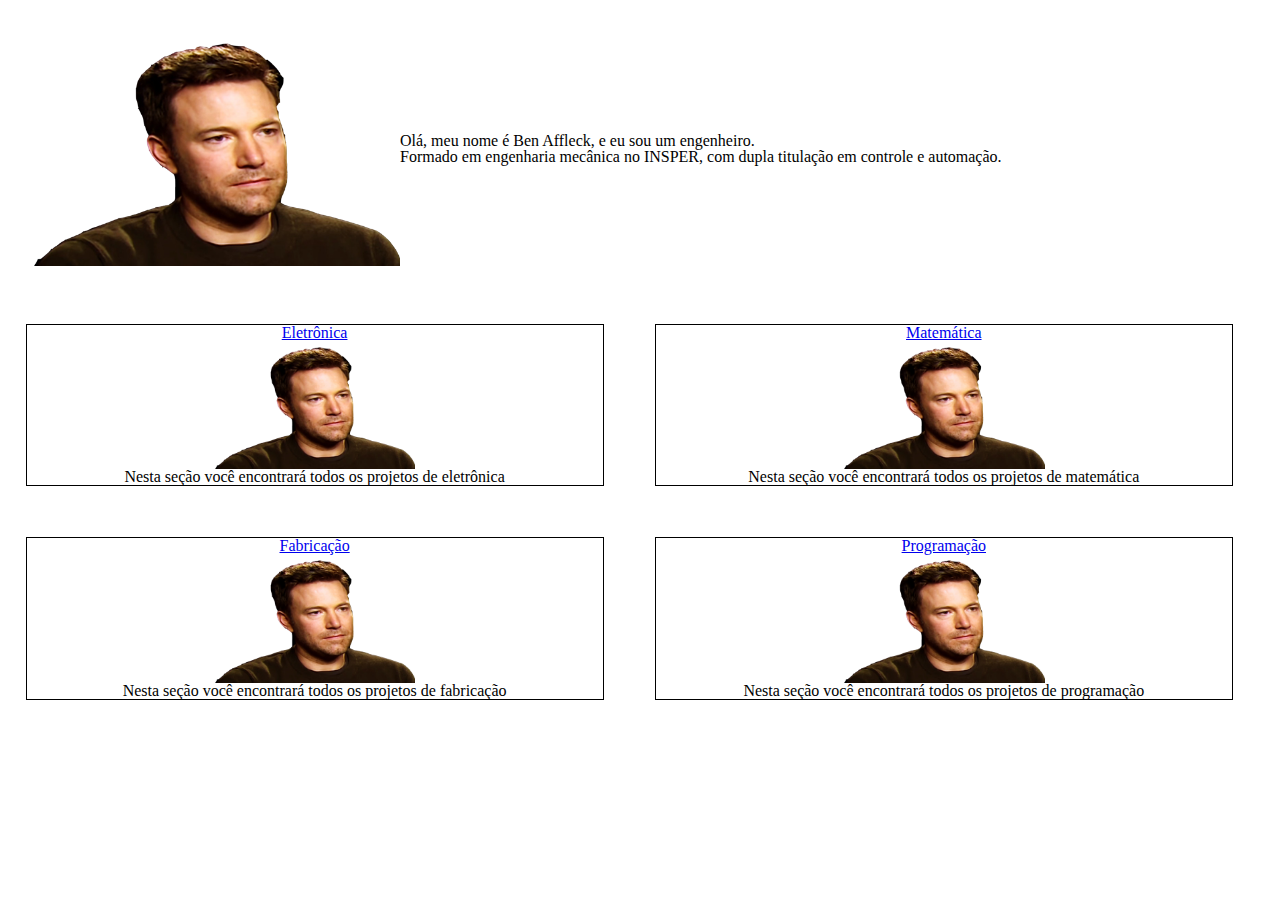
==== 8/index.html @ 52e119e7 "initial commit" ====
<!DOCTYPE html>
<html lang="pt-br">
<head>
  <title>Portfólio de Engenharia</title>
  <link href="assets/css/reset.css" rel="stylesheet">
  <link href="assets/css/main.css" rel="stylesheet">
  <link href="assets/css/index.css" rel="stylesheet">

  <meta charset="utf-8">
</head>
<body>
  <main class = "main">
    <header class = "main-header">
      <img class = "index-title-img" src= "assets/img/aw.png" alt="Ator Ben Affleck (Batman) triste.">
      <div class="index-title">
        <p>
          Olá, meu nome é Ben Affleck, e eu sou um engenheiro.
        </p>
        <p>
          Formado em engenharia mecânica no INSPER, com dupla titulação em controle e automação. 
        </p>
      </div>
    </header>
    <ul class="sections-menu">
      <li class="sections-menu-item">
        <img class="sections-menu-item-image" src="assets/img/aw.png" alt="Ator Ben Affleck (Batman) triste.">
        <div class="sections-menu-item-title">
          <p>
            <a href="categoria.html">Eletrônica</a>
          </p>
        </div>
        <div class = "sections-menu-item-description">
          <p>
            Nesta seção você encontrará todos os projetos de eletrônica
          </p>
        </div>
      </li>

      <li class="sections-menu-item">
        <img class="sections-menu-item-image" src="assets/img/aw.png" alt="Ator Ben Affleck (Batman) triste.">
        <div class="sections-menu-item-title">
          <p>
            <a href="categoria.html"> Matemática </a>
          </p>
        </div>
        <div class = "sections-menu-item-description">
          <p>
            Nesta seção você encontrará todos os projetos de matemática
          </p>
        </div>
      </li>

      <li class="sections-menu-item">
        <img class="sections-menu-item-image" src="assets/img/aw.png" alt="Ator Ben Affleck (Batman) triste.">
        <div class="sections-menu-item-title">
          <p>
            <a href="categoria.html">Fabricação</a>
          </p>
        </div>
        <div class = "sections-menu-item-description">
          <p>
            Nesta seção você encontrará todos os projetos de fabricação
          </p>
        </div>
      </li>

      <li class="sections-menu-item">
        <img class="sections-menu-item-image" src="assets/img/aw.png" alt="Ator Ben Affleck (Batman) triste.">
        <div class="sections-menu-item-title">
          <p>
            <a href="categoria.html">Programação</a>
          </p>
        </div>
        <div class = "sections-menu-item-description">
          <p>
            Nesta seção você encontrará todos os projetos de programação
          </p>
        </div>
      </li>
    </ul>
  </main>
</body>
</html>
---- 8/assets/css/main.css ----
.main {

}
---- 8/assets/css/index.css ----
/* index.html */


.main-header {
  display: flex;
  margin: 2rem;
  flex-direction: row;
  justify-content: flex-start;
  align-items: center; 
}

.index-title {
}

.index-title-img {
  max-width: 23rem;
  max-height: 16rem;

}


.sections-menu {
display: flex;
flex-direction: row;
flex-wrap: wrap;
}

.sections-menu-item {
  display: flex;
  flex-wrap: wrap;
  margin: 2%;
  border-style: solid;
  border-width: 1px;
  justify-content: center;
  flex-direction: column;
  align-items: center;
  max-width: 45%;
}

.sections-menu-item-title {
order: -1;
}

.sections-menu-item-image {
max-width: 35%
}
.sections-menu-item-description {
  }






/*


.main-header {
 margin: 8px;
 width: 1080px;
 height: 200px;
 border: double;
 border-width: 3px;
}

.index-title {
  display: inline;  
  position: absolute;
  left: 220px;
  top: 90px;
  text-align: left;
}
.index-title-img {
  position: absolute;
  top: 10px;
  left: 10px;
  width: 200px;
  height:200px;
}


.sections-menu {
  position: absolute;
  left: 10px;
  top: 280px;
  width: 1024px;
  height: 1024px;
  text-align: left;
}

.sections-menu-item {
  display: inline-block;
  position: relative;
  width: 400px;
  height: 350px;
  margin: 5px;
  background-color: gold;
}

.sections-menu-title {
  display: inline-block;
  position: relative;
  width: 600px;
  background-color: gold;
}

.sections-menu-item-image {
  position: absolute;
  left: 0px;
  top: 10px;
  width: 400px;
  height: 250px;
}

.sections-menu-item-text {
  position: absolute;
  left: 0px;
  top: 265px;
  width: 400px;
  height: 450px;
}

*/
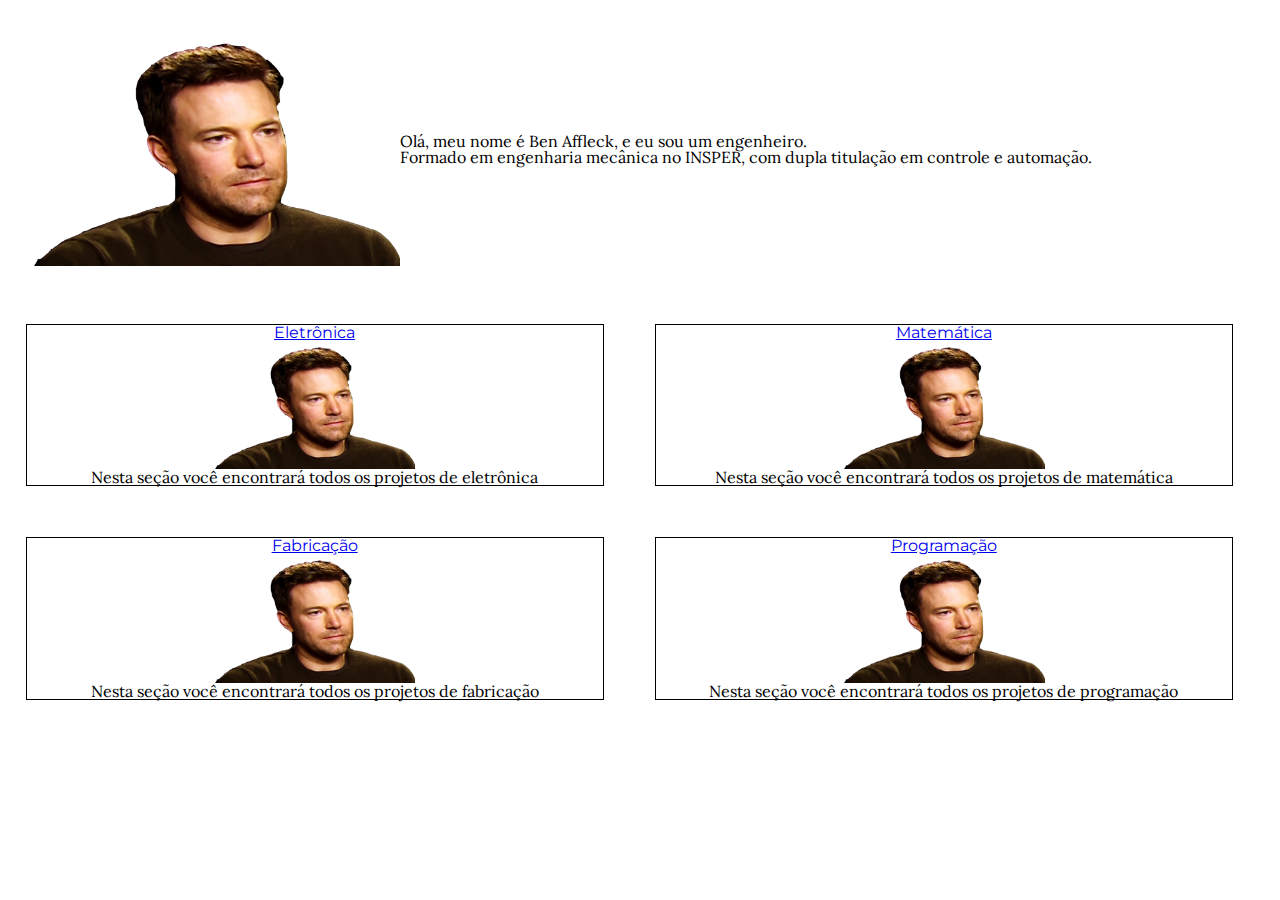
==== commit 9a5ff180: "Added better fonts." ====
--- a/8/index.html
+++ b/8/index.html
@@ -2,12 +2,18 @@
 <html lang="pt-br">
 <head>
   <title>Portfólio de Engenharia</title>
+  
   <link href="assets/css/reset.css" rel="stylesheet">
   <link href="assets/css/main.css" rel="stylesheet">
   <link href="assets/css/index.css" rel="stylesheet">
+  <link href="https://fonts.googleapis.com/css?family=Montserrat&display=swap" rel="stylesheet">
+  <link href="https://fonts.googleapis.com/css?family=Lora&display=swap" rel="stylesheet">
 
   <meta charset="utf-8">
 </head>
+
+
+
 <body>
   <main class = "main">
     <header class = "main-header">
@@ -21,6 +27,9 @@
         </p>
       </div>
     </header>
+    
+    
+    
     <ul class="sections-menu">
       <li class="sections-menu-item">
         <img class="sections-menu-item-image" src="assets/img/aw.png" alt="Ator Ben Affleck (Batman) triste.">
@@ -36,6 +45,8 @@
         </div>
       </li>
 
+
+
       <li class="sections-menu-item">
         <img class="sections-menu-item-image" src="assets/img/aw.png" alt="Ator Ben Affleck (Batman) triste.">
         <div class="sections-menu-item-title">
@@ -49,6 +60,8 @@
           </p>
         </div>
       </li>
+
+
 
       <li class="sections-menu-item">
         <img class="sections-menu-item-image" src="assets/img/aw.png" alt="Ator Ben Affleck (Batman) triste.">
@@ -64,6 +77,8 @@
         </div>
       </li>
 
+
+
       <li class="sections-menu-item">
         <img class="sections-menu-item-image" src="assets/img/aw.png" alt="Ator Ben Affleck (Batman) triste.">
         <div class="sections-menu-item-title">
@@ -77,6 +92,9 @@
           </p>
         </div>
       </li>
+      
+      
+      
     </ul>
   </main>
 </body>
--- a/8/assets/css/main.css
+++ b/8/assets/css/main.css
@@ -1,4 +1,27 @@
 .main {
-
+  font-family: 'Lora', serif, sans-serif;
 }
 
+.sections-menu-item-title {
+  font-family: 'Montserrat', sans-serif;  
+}
+
+
+.main-header {
+  display: flex;
+  margin: 2rem;
+  flex-direction: row;
+  justify-content: flex-start;
+  align-items: center; 
+}
+
+.index-title-img {
+  max-width: 23rem;
+  max-height: 16rem;
+}
+
+.sections-menu {
+  display: flex;
+  flex-direction: row;
+  flex-wrap: wrap;
+}
--- a/8/assets/css/index.css
+++ b/8/assets/css/index.css
@@ -1,123 +1,19 @@
-/* index.html */
-
-
-.main-header {
-  display: flex;
-  margin: 2rem;
-  flex-direction: row;
-  justify-content: flex-start;
-  align-items: center; 
-}
-
-.index-title {
-}
-
-.index-title-img {
-  max-width: 23rem;
-  max-height: 16rem;
-
-}
-
-
-.sections-menu {
-display: flex;
-flex-direction: row;
-flex-wrap: wrap;
-}
-
 .sections-menu-item {
-  display: flex;
-  flex-wrap: wrap;
-  margin: 2%;
-  border-style: solid;
-  border-width: 1px;
-  justify-content: center;
-  flex-direction: column;
-  align-items: center;
-  max-width: 45%;
+	display: flex;
+	flex-wrap: wrap;
+	margin: 2%;
+	border-style: solid;
+	border-width: 1px;
+	justify-content: center;
+	flex-direction: column;
+	align-items: center;
+	max-width: 45%;
 }
 
 .sections-menu-item-title {
-order: -1;
+	order: -1;
 }
 
 .sections-menu-item-image {
-max-width: 35%
+	max-width: 35%
 }
-.sections-menu-item-description {
-  }
-
-
-
-
-
-
-/*
-
-
-.main-header {
- margin: 8px;
- width: 1080px;
- height: 200px;
- border: double;
- border-width: 3px;
-}
-
-.index-title {
-  display: inline;  
-  position: absolute;
-  left: 220px;
-  top: 90px;
-  text-align: left;
-}
-.index-title-img {
-  position: absolute;
-  top: 10px;
-  left: 10px;
-  width: 200px;
-  height:200px;
-}
-
-
-.sections-menu {
-  position: absolute;
-  left: 10px;
-  top: 280px;
-  width: 1024px;
-  height: 1024px;
-  text-align: left;
-}
-
-.sections-menu-item {
-  display: inline-block;
-  position: relative;
-  width: 400px;
-  height: 350px;
-  margin: 5px;
-  background-color: gold;
-}
-
-.sections-menu-title {
-  display: inline-block;
-  position: relative;
-  width: 600px;
-  background-color: gold;
-}
-
-.sections-menu-item-image {
-  position: absolute;
-  left: 0px;
-  top: 10px;
-  width: 400px;
-  height: 250px;
-}
-
-.sections-menu-item-text {
-  position: absolute;
-  left: 0px;
-  top: 265px;
-  width: 400px;
-  height: 450px;
-}
-
-*/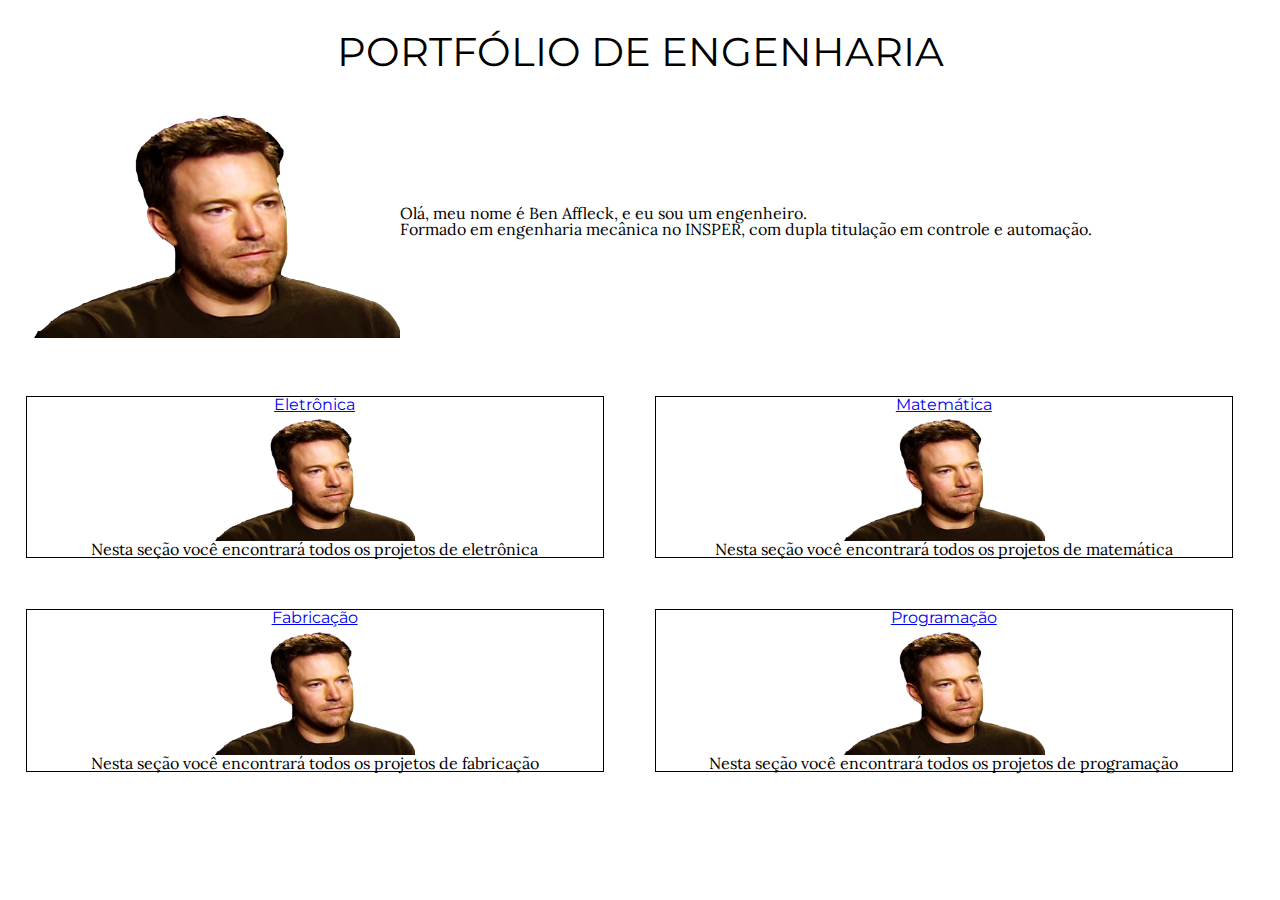
==== commit 775b6deb: "Cleaned up fonts. Reformatted." ====
--- a/8/index.html
+++ b/8/index.html
@@ -2,7 +2,7 @@
 <html lang="pt-br">
 <head>
   <title>Portfólio de Engenharia</title>
-  
+
   <link href="assets/css/reset.css" rel="stylesheet">
   <link href="assets/css/main.css" rel="stylesheet">
   <link href="assets/css/index.css" rel="stylesheet">
@@ -16,6 +16,9 @@
 
 <body>
   <main class = "main">
+    <h1 class = "page-title">
+      PORTFÓLIO DE ENGENHARIA
+    </h1>
     <header class = "main-header">
       <img class = "index-title-img" src= "assets/img/aw.png" alt="Ator Ben Affleck (Batman) triste.">
       <div class="index-title">
@@ -27,9 +30,9 @@
         </p>
       </div>
     </header>
-    
-    
-    
+
+
+
     <ul class="sections-menu">
       <li class="sections-menu-item">
         <img class="sections-menu-item-image" src="assets/img/aw.png" alt="Ator Ben Affleck (Batman) triste.">
@@ -92,9 +95,9 @@
           </p>
         </div>
       </li>
-      
-      
-      
+
+
+
     </ul>
   </main>
 </body>
--- a/8/assets/css/main.css
+++ b/8/assets/css/main.css
@@ -2,10 +2,9 @@
   font-family: 'Lora', serif, sans-serif;
 }
 
-.sections-menu-item-title {
+.sections-menu-item-title, .page-title, .subtitulo, .subtitulos {
   font-family: 'Montserrat', sans-serif;  
 }
-
 
 .main-header {
   display: flex;
@@ -25,3 +24,10 @@
   flex-direction: row;
   flex-wrap: wrap;
 }
+
+
+.home{
+  width : 3rem;
+  order: 1;
+}
+
--- a/8/assets/css/index.css
+++ b/8/assets/css/index.css
@@ -17,3 +17,10 @@
 .sections-menu-item-image {
 	max-width: 35%
 }
+
+.page-title {
+	display: flex;
+	margin: 2rem;
+	font-size: 2.5rem;
+	justify-content: center;
+}
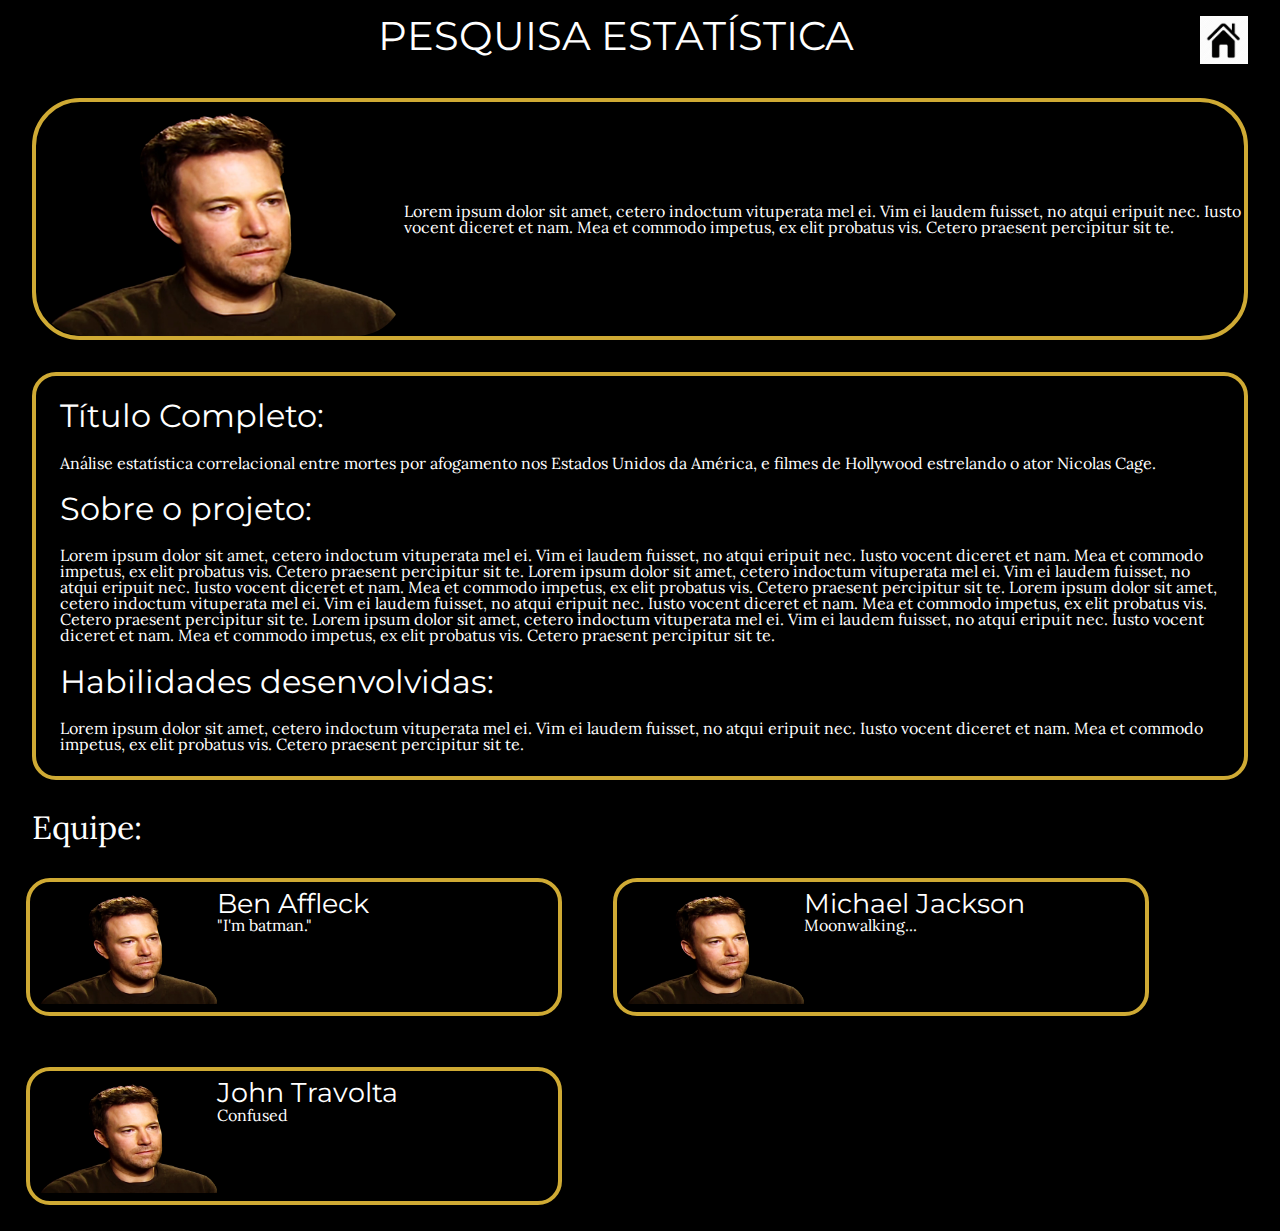
==== commit b7a33bea: "Restarted htmls based on templates." ====
--- a/8/index.html
+++ b/8/index.html
@@ -1,101 +1,107 @@
 <!DOCTYPE html>
 <html lang="pt-br">
 <head>
-  <title>Portfólio de Engenharia</title>
-
+  <title>Projeto</title>
   <link href="assets/css/reset.css" rel="stylesheet">
   <link href="assets/css/main.css" rel="stylesheet">
-  <link href="assets/css/index.css" rel="stylesheet">
+  <link href="assets/css/projeto.css" rel="stylesheet">
+  <link href="https://fonts.googleapis.com/css?family=Lora&display=swap" rel="stylesheet">
   <link href="https://fonts.googleapis.com/css?family=Montserrat&display=swap" rel="stylesheet">
-  <link href="https://fonts.googleapis.com/css?family=Lora&display=swap" rel="stylesheet">
+
 
   <meta charset="utf-8">
 </head>
+<body>
+  <main class = "main">
+    <header class="header">
+      <a class = "home-button" href="index.html">
+        <img class = "home-button" src = "assets/img/home.png" alt = "Home Button">
+      </a>
+      <h1 class = "main-title">
+        PESQUISA ESTATÍSTICA
+      </h1>
+    </header>
+
+
+    <div class = "sub-header">
+      <img class = "sub-header-img" src= "assets/img/aw.png" alt="Ator Ben Affleck (Batman) triste.">
+      <div class="sub-header-text">
+        <p>
+        Lorem ipsum dolor sit amet, cetero indoctum vituperata mel ei. Vim ei laudem fuisset, no atqui eripuit nec. Iusto vocent diceret et nam. Mea et commodo impetus, ex elit probatus vis. Cetero praesent percipitur sit te.        
+      </p>
+      </div>
+    </div>
 
 
 
-<body>
-  <main class = "main">
-    <h1 class = "page-title">
-      PORTFÓLIO DE ENGENHARIA
-    </h1>
-    <header class = "main-header">
-      <img class = "index-title-img" src= "assets/img/aw.png" alt="Ator Ben Affleck (Batman) triste.">
-      <div class="index-title">
-        <p>
-          Olá, meu nome é Ben Affleck, e eu sou um engenheiro.
-        </p>
-        <p>
-          Formado em engenharia mecânica no INSPER, com dupla titulação em controle e automação. 
-        </p>
-      </div>
-    </header>
+    <div class="main-body">
+      <h1 class = "main-body-subtitle">
+        Título Completo:
+      </h1>
+      <p class="main-body-text">
+        Análise estatística correlacional entre mortes por afogamento nos Estados Unidos da América, e filmes de Hollywood estrelando o ator Nicolas Cage.
+      </p>
+      <h1 class = "main-body-subtitle">
+        Sobre o projeto:
+      </h1>
+      <p class="main-body-text">
+        Lorem ipsum dolor sit amet, cetero indoctum vituperata mel ei. Vim ei laudem fuisset, no atqui eripuit nec. Iusto vocent diceret et nam. Mea et commodo impetus, ex elit probatus vis. Cetero praesent percipitur sit te.
+        Lorem ipsum dolor sit amet, cetero indoctum vituperata mel ei. Vim ei laudem fuisset, no atqui eripuit nec. Iusto vocent diceret et nam. Mea et commodo impetus, ex elit probatus vis. Cetero praesent percipitur sit te.
+        Lorem ipsum dolor sit amet, cetero indoctum vituperata mel ei. Vim ei laudem fuisset, no atqui eripuit nec. Iusto vocent diceret et nam. Mea et commodo impetus, ex elit probatus vis. Cetero praesent percipitur sit te.
+        Lorem ipsum dolor sit amet, cetero indoctum vituperata mel ei. Vim ei laudem fuisset, no atqui eripuit nec. Iusto vocent diceret et nam. Mea et commodo impetus, ex elit probatus vis. Cetero praesent percipitur sit te.
+      </p>
+      <h1 class = "main-body-subtitle">
+        Habilidades desenvolvidas:
+      </h1>
+      <p class="main-body-text">
+        Lorem ipsum dolor sit amet, cetero indoctum vituperata mel ei. Vim ei laudem fuisset, no atqui eripuit nec. Iusto vocent diceret et nam. Mea et commodo impetus, ex elit probatus vis. Cetero praesent percipitur sit te.
+      </p>		
+    </div>
 
+    <h1 class = "menu-title">
+        Equipe:
+    </h1> 
 
-
-    <ul class="sections-menu">
-      <li class="sections-menu-item">
-        <img class="sections-menu-item-image" src="assets/img/aw.png" alt="Ator Ben Affleck (Batman) triste.">
-        <div class="sections-menu-item-title">
-          <p>
-            <a href="categoria.html">Eletrônica</a>
+    <ul class="menu">
+      <li class="menu-item">
+        <img class="menu-item-image" src="assets/img/aw.png" alt="Ator Ben Affleck (Batman) triste.">
+        <div>
+          <p class="menu-item-title">
+            Ben Affleck
           </p>
-        </div>
-        <div class = "sections-menu-item-description">
-          <p>
-            Nesta seção você encontrará todos os projetos de eletrônica
+          <p class = "menu-item-text">
+            "I'm batman."
           </p>
         </div>
       </li>
 
 
 
-      <li class="sections-menu-item">
-        <img class="sections-menu-item-image" src="assets/img/aw.png" alt="Ator Ben Affleck (Batman) triste.">
-        <div class="sections-menu-item-title">
-          <p>
-            <a href="categoria.html"> Matemática </a>
+      <li class="menu-item">
+        <img class="menu-item-image" src="assets/img/aw.png" alt="Ator Ben Affleck (Batman) triste.">
+        <div>
+          <p class="menu-item-title">
+            Michael Jackson 
           </p>
-        </div>
-        <div class = "sections-menu-item-description">
-          <p>
-            Nesta seção você encontrará todos os projetos de matemática
+          <p class = "menu-item-text">
+            Moonwalking...
           </p>
         </div>
       </li>
 
 
 
-      <li class="sections-menu-item">
-        <img class="sections-menu-item-image" src="assets/img/aw.png" alt="Ator Ben Affleck (Batman) triste.">
-        <div class="sections-menu-item-title">
-          <p>
-            <a href="categoria.html">Fabricação</a>
+      <li class="menu-item">
+        <img class="menu-item-image" src="assets/img/aw.png" alt="Ator Ben Affleck (Batman) triste.">
+        <div>
+          <p class="menu-item-title">
+            John Travolta
           </p>
-        </div>
-        <div class = "sections-menu-item-description">
-          <p>
-            Nesta seção você encontrará todos os projetos de fabricação
+          <p class = "menu-item-text">
+            Confused
           </p>
         </div>
       </li>
-
-
-
-      <li class="sections-menu-item">
-        <img class="sections-menu-item-image" src="assets/img/aw.png" alt="Ator Ben Affleck (Batman) triste.">
-        <div class="sections-menu-item-title">
-          <p>
-            <a href="categoria.html">Programação</a>
-          </p>
-        </div>
-        <div class = "sections-menu-item-description">
-          <p>
-            Nesta seção você encontrará todos os projetos de programação
-          </p>
-        </div>
-      </li>
-
 
 
     </ul>
--- a/8/assets/css/projeto.css
+++ b/8/assets/css/projeto.css
@@ -0,0 +1,125 @@
+/*
+#000000 - BLACK
+#ffffff - WHITE
+#797b80 - GRAY
+#d60c07 - RED
+#cfaa34 - GOLD
+*/
+
+body {
+  background-color: #000000;
+}
+
+.header {
+  display: flex;
+  flex-direction: row;
+  margin: 2rem;
+  margin-top: 1rem;  
+  justify-content: flex-end;
+  color: #ffffff;
+  background-color: #000000;
+}
+
+.sub-header {
+  display: flex;
+  flex-direction: row;
+  border-radius: 3rem;
+  border: 0.3rem solid #cfaa34;
+  margin: 2rem;
+  justify-content: flex-end;
+  color: #ffffff;
+}
+
+.sub-header-img {
+  max-width: 12rem;
+  border-radius: 3rem;
+}
+
+.main-title {
+  font-size: 2.5rem;
+  margin: 0px auto;
+  color: #ffffff;
+}
+
+.main-body {
+  display: flex;
+  border: 0.3rem solid #cfaa34;
+  border-radius: 1.5rem;
+  flex-flow: column wrap;
+  height: 22rem;
+  justify-content: space-between;
+  max-width: 100%;
+  margin: 0 2rem;
+  color: #ffffff;
+  padding: 1.5rem;
+}
+
+.menu-item {
+  display: flex;
+  flex-flow: row wrap;
+  margin: 2%;
+  border: 0.3rem solid #cfaa34;
+  border-radius: 1.5rem;
+  justify-content: flex-start;
+  max-width: 40%;
+  max-height: 10rem;
+  color: #ffffff;
+  padding: 0.5rem;
+}
+
+.menu {
+  display: flex;
+  flex-flow: row wrap;
+}
+
+.main-body-subtitle {
+  font-size: 2rem;
+}
+
+
+.menu-title {
+  font-size: 2rem;
+  color: #ffffff;
+  margin: 2rem;
+  margin-bottom: 0.5rem;
+}
+
+.menu-item-title {
+  font-size: 1.71rem;
+}
+
+.menu-item-image {
+  height: 100%;
+  max-width: 35%;
+}
+
+.menu-item-title {
+  align-self: center;
+}
+
+.main{
+	font-family: 'Lora', serif, sans-serif;
+}
+
+.menu-item-title, .main-title, .main-body-subtitle {
+  font-family: 'Montserrat', sans-serif;  
+}
+
+.sub-header {
+  display: flex;
+  margin: 2rem;
+  flex-direction: row;
+  justify-content: flex-start;
+  align-items: center; 
+}
+
+.sub-header-img {
+  max-width: 23rem;
+  max-height: 16rem;
+}
+
+.home-button{
+  width : 3rem;
+  order: 1;
+}
+
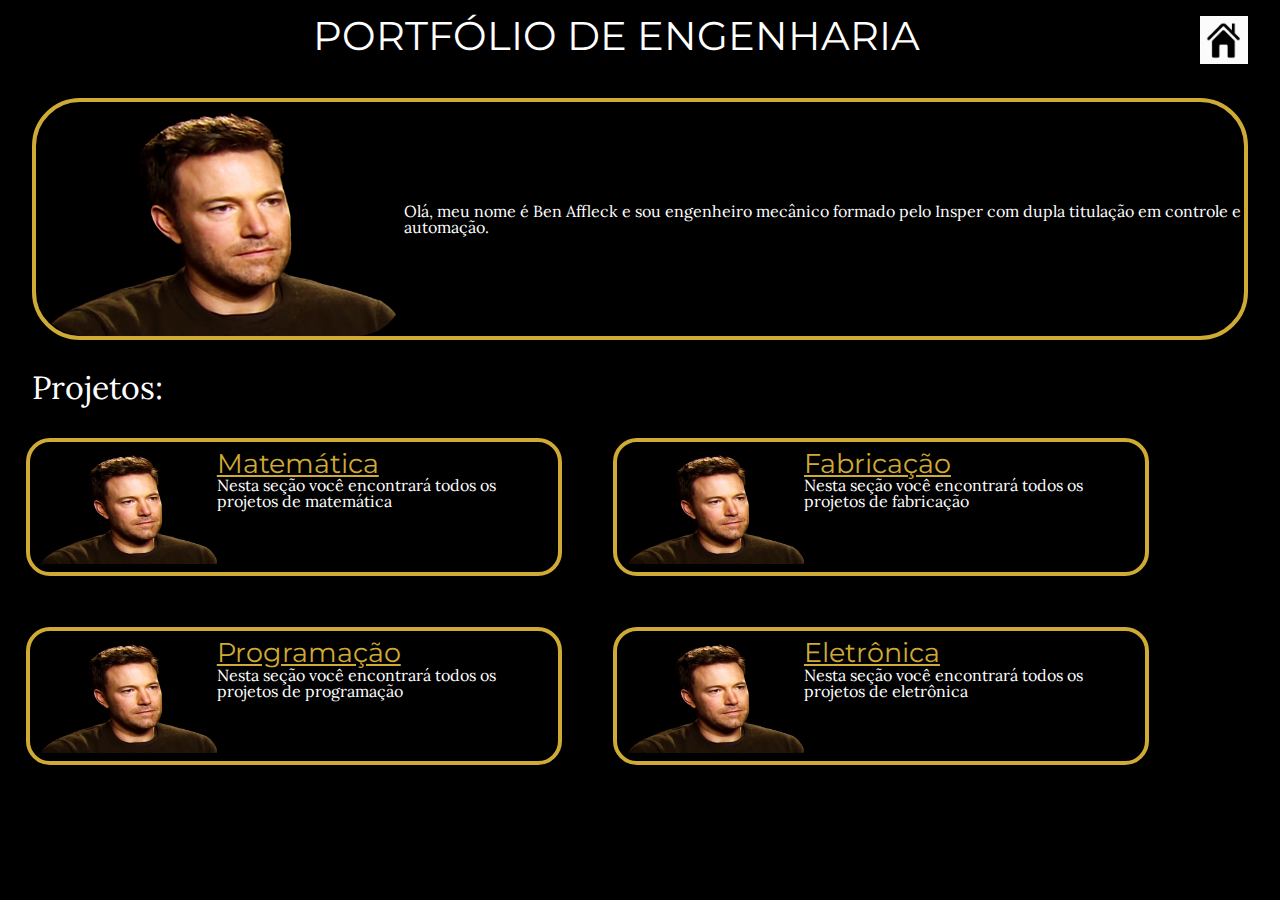
==== commit bce05070: "atualiza idex" ====
--- a/8/index.html
+++ b/8/index.html
@@ -1,10 +1,10 @@
 <!DOCTYPE html>
 <html lang="pt-br">
 <head>
-  <title>Projeto</title>
+  <title>Portfólio de Engenharia</title>
   <link href="assets/css/reset.css" rel="stylesheet">
   <link href="assets/css/main.css" rel="stylesheet">
-  <link href="assets/css/projeto.css" rel="stylesheet">
+  <link href="assets/css/index.css" rel="stylesheet">
   <link href="https://fonts.googleapis.com/css?family=Lora&display=swap" rel="stylesheet">
   <link href="https://fonts.googleapis.com/css?family=Montserrat&display=swap" rel="stylesheet">
 
@@ -18,7 +18,7 @@
         <img class = "home-button" src = "assets/img/home.png" alt = "Home Button">
       </a>
       <h1 class = "main-title">
-        PESQUISA ESTATÍSTICA
+        PORTFÓLIO DE ENGENHARIA
       </h1>
     </header>
 
@@ -27,50 +27,28 @@
       <img class = "sub-header-img" src= "assets/img/aw.png" alt="Ator Ben Affleck (Batman) triste.">
       <div class="sub-header-text">
         <p>
-        Lorem ipsum dolor sit amet, cetero indoctum vituperata mel ei. Vim ei laudem fuisset, no atqui eripuit nec. Iusto vocent diceret et nam. Mea et commodo impetus, ex elit probatus vis. Cetero praesent percipitur sit te.        
+        Olá, meu nome é Ben Affleck e sou engenheiro mecânico formado pelo Insper com dupla titulação em controle e automação.       
       </p>
       </div>
     </div>
 
 
 
-    <div class="main-body">
-      <h1 class = "main-body-subtitle">
-        Título Completo:
-      </h1>
-      <p class="main-body-text">
-        Análise estatística correlacional entre mortes por afogamento nos Estados Unidos da América, e filmes de Hollywood estrelando o ator Nicolas Cage.
-      </p>
-      <h1 class = "main-body-subtitle">
-        Sobre o projeto:
-      </h1>
-      <p class="main-body-text">
-        Lorem ipsum dolor sit amet, cetero indoctum vituperata mel ei. Vim ei laudem fuisset, no atqui eripuit nec. Iusto vocent diceret et nam. Mea et commodo impetus, ex elit probatus vis. Cetero praesent percipitur sit te.
-        Lorem ipsum dolor sit amet, cetero indoctum vituperata mel ei. Vim ei laudem fuisset, no atqui eripuit nec. Iusto vocent diceret et nam. Mea et commodo impetus, ex elit probatus vis. Cetero praesent percipitur sit te.
-        Lorem ipsum dolor sit amet, cetero indoctum vituperata mel ei. Vim ei laudem fuisset, no atqui eripuit nec. Iusto vocent diceret et nam. Mea et commodo impetus, ex elit probatus vis. Cetero praesent percipitur sit te.
-        Lorem ipsum dolor sit amet, cetero indoctum vituperata mel ei. Vim ei laudem fuisset, no atqui eripuit nec. Iusto vocent diceret et nam. Mea et commodo impetus, ex elit probatus vis. Cetero praesent percipitur sit te.
-      </p>
-      <h1 class = "main-body-subtitle">
-        Habilidades desenvolvidas:
-      </h1>
-      <p class="main-body-text">
-        Lorem ipsum dolor sit amet, cetero indoctum vituperata mel ei. Vim ei laudem fuisset, no atqui eripuit nec. Iusto vocent diceret et nam. Mea et commodo impetus, ex elit probatus vis. Cetero praesent percipitur sit te.
-      </p>		
-    </div>
-
     <h1 class = "menu-title">
-        Equipe:
+        Projetos:
     </h1> 
 
     <ul class="menu">
       <li class="menu-item">
         <img class="menu-item-image" src="assets/img/aw.png" alt="Ator Ben Affleck (Batman) triste.">
         <div>
+        <a href = "categoria.html">
           <p class="menu-item-title">
-            Ben Affleck
+            Matemática
           </p>
+        </a>
           <p class = "menu-item-text">
-            "I'm batman."
+            Nesta seção você encontrará todos os projetos de matemática
           </p>
         </div>
       </li>
@@ -80,11 +58,13 @@
       <li class="menu-item">
         <img class="menu-item-image" src="assets/img/aw.png" alt="Ator Ben Affleck (Batman) triste.">
         <div>
+        <a href = "categoria.html">
           <p class="menu-item-title">
-            Michael Jackson 
+            Fabricação
           </p>
+        </a>
           <p class = "menu-item-text">
-            Moonwalking...
+            Nesta seção você encontrará todos os projetos de fabricação
           </p>
         </div>
       </li>
@@ -94,14 +74,29 @@
       <li class="menu-item">
         <img class="menu-item-image" src="assets/img/aw.png" alt="Ator Ben Affleck (Batman) triste.">
         <div>
+        <a href = "categoria.html">
           <p class="menu-item-title">
-            John Travolta
+            Programação
           </p>
+        </a>
           <p class = "menu-item-text">
-            Confused
-          </p>
+            Nesta seção você encontrará todos os projetos de programação
         </div>
       </li>
+
+            <li class="menu-item">
+        <img class="menu-item-image" src="assets/img/aw.png" alt="Ator Ben Affleck (Batman) triste.">
+        <div>
+        <a href = "categoria.html">
+          <p class="menu-item-title">
+            Eletrônica
+          </p>
+        </a>
+          <p class = "menu-item-text">
+            Nesta seção você encontrará todos os projetos de eletrônica
+        </div>
+      </li>
+
 
 
     </ul>
--- a/8/assets/css/index.css
+++ b/8/assets/css/index.css
@@ -0,0 +1,127 @@
+/*
+#000000 - BLACK
+#ffffff - WHITE
+#797b80 - GRAY
+#d60c07 - RED
+#cfaa34 - GOLD
+*/
+
+body {
+  background-color: #000000;
+}
+
+.header {
+  display: flex;
+  flex-direction: row;
+  margin: 2rem;
+  margin-top: 1rem;  
+  justify-content: flex-end;
+  color: #ffffff;
+  background-color: #000000;
+}
+
+.sub-header {
+  display: flex;
+  flex-direction: row;
+  border-radius: 3rem;
+  border: 0.3rem solid #cfaa34;
+  margin: 2rem;
+  justify-content: flex-end;
+  color: #ffffff;
+}
+
+.sub-header-img {
+  max-width: 12rem;
+  border-radius: 3rem;
+}
+
+.main-title {
+  font-size: 2.5rem;
+  margin: 0px auto;
+  color: #ffffff;
+}
+
+.main-body {
+  display: flex;
+  border: 0.3rem solid #cfaa34;
+  border-radius: 1.5rem;
+  flex-flow: column wrap;
+  height: 22rem;
+  justify-content: space-between;
+  max-width: 100%;
+  margin: 0 2rem;
+  color: #ffffff;
+  padding: 1.5rem;
+}
+
+.menu-item {
+  display: flex;
+  flex-flow: row nowrap;
+  margin: 2%;
+  border: 0.3rem solid #cfaa34;
+  border-radius: 1.5rem;
+  justify-content: flex-start;
+  max-width: 40%;
+  max-height: 10rem;
+  color: #ffffff;
+  padding: 0.5rem;
+}
+
+.menu {
+  display: flex;
+  flex-flow: row wrap;
+}
+
+.main-body-subtitle {
+  font-size: 2rem;
+}
+
+
+.menu-title {
+  font-size: 2rem;
+  color: #ffffff;
+  margin: 2rem;
+  margin-bottom: 0.5rem;
+}
+
+.menu-item-title {
+  font-size: 1.71rem;
+}
+
+.menu-item-image {
+  height: 100%;
+  max-width: 35%;
+}
+
+.menu-item-title {
+  align-self: center;
+}
+
+.main{
+	font-family: 'Lora', serif, sans-serif;
+}
+
+.menu-item-title, .main-title, .main-body-subtitle {
+  font-family: 'Montserrat', sans-serif;  
+}
+
+.sub-header {
+  display: flex;
+  margin: 2rem;
+  flex-direction: row;
+  justify-content: flex-start;
+  align-items: center; 
+}
+
+.sub-header-img {
+  max-width: 23rem;
+  max-height: 16rem;
+}
+
+.home-button{
+  width : 3rem;
+  order: 1;
+}
+a{
+  color:#cfaa34;
+}
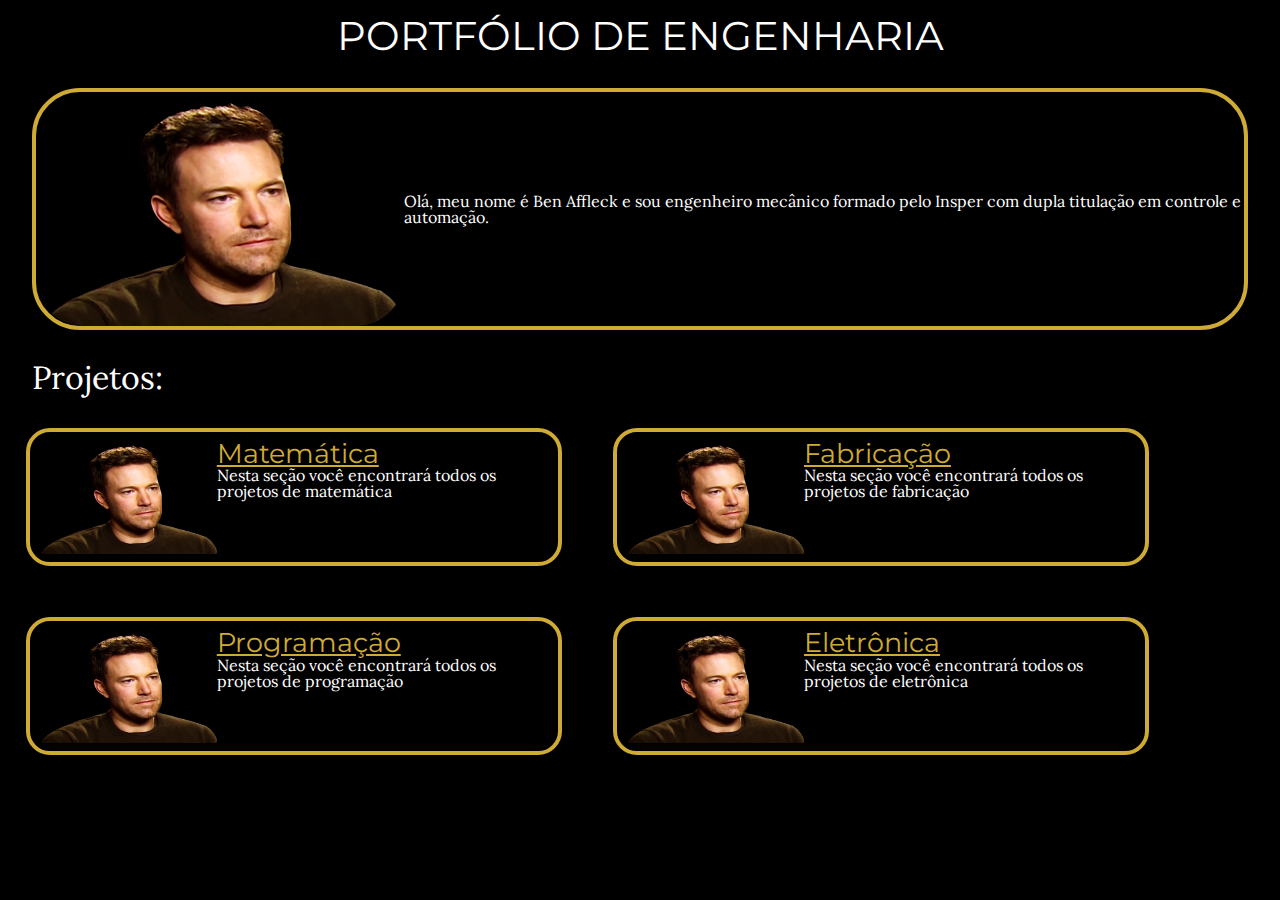
==== commit e3d9a547: "Cleaned assets. Validated files." ====
--- a/8/index.html
+++ b/8/index.html
@@ -14,9 +14,6 @@
 <body>
   <main class = "main">
     <header class="header">
-      <a class = "home-button" href="index.html">
-        <img class = "home-button" src = "assets/img/home.png" alt = "Home Button">
-      </a>
       <h1 class = "main-title">
         PORTFÓLIO DE ENGENHARIA
       </h1>
@@ -27,26 +24,26 @@
       <img class = "sub-header-img" src= "assets/img/aw.png" alt="Ator Ben Affleck (Batman) triste.">
       <div class="sub-header-text">
         <p>
-        Olá, meu nome é Ben Affleck e sou engenheiro mecânico formado pelo Insper com dupla titulação em controle e automação.       
-      </p>
+          Olá, meu nome é Ben Affleck e sou engenheiro mecânico formado pelo Insper com dupla titulação em controle e automação.       
+        </p>
       </div>
     </div>
 
 
 
     <h1 class = "menu-title">
-        Projetos:
+      Projetos:
     </h1> 
 
     <ul class="menu">
       <li class="menu-item">
         <img class="menu-item-image" src="assets/img/aw.png" alt="Ator Ben Affleck (Batman) triste.">
         <div>
-        <a href = "categoria.html">
-          <p class="menu-item-title">
-            Matemática
-          </p>
-        </a>
+          <a href = "categoria.html">
+            <p class="menu-item-title">
+              Matemática
+            </p>
+          </a>
           <p class = "menu-item-text">
             Nesta seção você encontrará todos os projetos de matemática
           </p>
@@ -58,11 +55,11 @@
       <li class="menu-item">
         <img class="menu-item-image" src="assets/img/aw.png" alt="Ator Ben Affleck (Batman) triste.">
         <div>
-        <a href = "categoria.html">
-          <p class="menu-item-title">
-            Fabricação
-          </p>
-        </a>
+          <a href = "categoria.html">
+            <p class="menu-item-title">
+              Fabricação
+            </p>
+          </a>
           <p class = "menu-item-text">
             Nesta seção você encontrará todos os projetos de fabricação
           </p>
@@ -74,32 +71,32 @@
       <li class="menu-item">
         <img class="menu-item-image" src="assets/img/aw.png" alt="Ator Ben Affleck (Batman) triste.">
         <div>
-        <a href = "categoria.html">
-          <p class="menu-item-title">
-            Programação
-          </p>
-        </a>
+          <a href = "categoria.html">
+            <p class="menu-item-title">
+              Programação
+            </p>
+          </a>
           <p class = "menu-item-text">
             Nesta seção você encontrará todos os projetos de programação
-        </div>
-      </li>
+          </div>
+        </li>
 
-            <li class="menu-item">
-        <img class="menu-item-image" src="assets/img/aw.png" alt="Ator Ben Affleck (Batman) triste.">
-        <div>
-        <a href = "categoria.html">
-          <p class="menu-item-title">
-            Eletrônica
-          </p>
-        </a>
-          <p class = "menu-item-text">
-            Nesta seção você encontrará todos os projetos de eletrônica
-        </div>
-      </li>
+        <li class="menu-item">
+          <img class="menu-item-image" src="assets/img/aw.png" alt="Ator Ben Affleck (Batman) triste.">
+          <div>
+            <a href = "categoria.html">
+              <p class="menu-item-title">
+                Eletrônica
+              </p>
+            </a>
+            <p class = "menu-item-text">
+              Nesta seção você encontrará todos os projetos de eletrônica
+            </div>
+          </li>
 
 
 
-    </ul>
-  </main>
-</body>
-</html>
+        </ul>
+      </main>
+    </body>
+    </html>
--- a/8/assets/css/index.css
+++ b/8/assets/css/index.css
@@ -98,7 +98,7 @@
 }
 
 .main{
-	font-family: 'Lora', serif, sans-serif;
+  font-family: 'Lora', serif, sans-serif;
 }
 
 .menu-item-title, .main-title, .main-body-subtitle {
